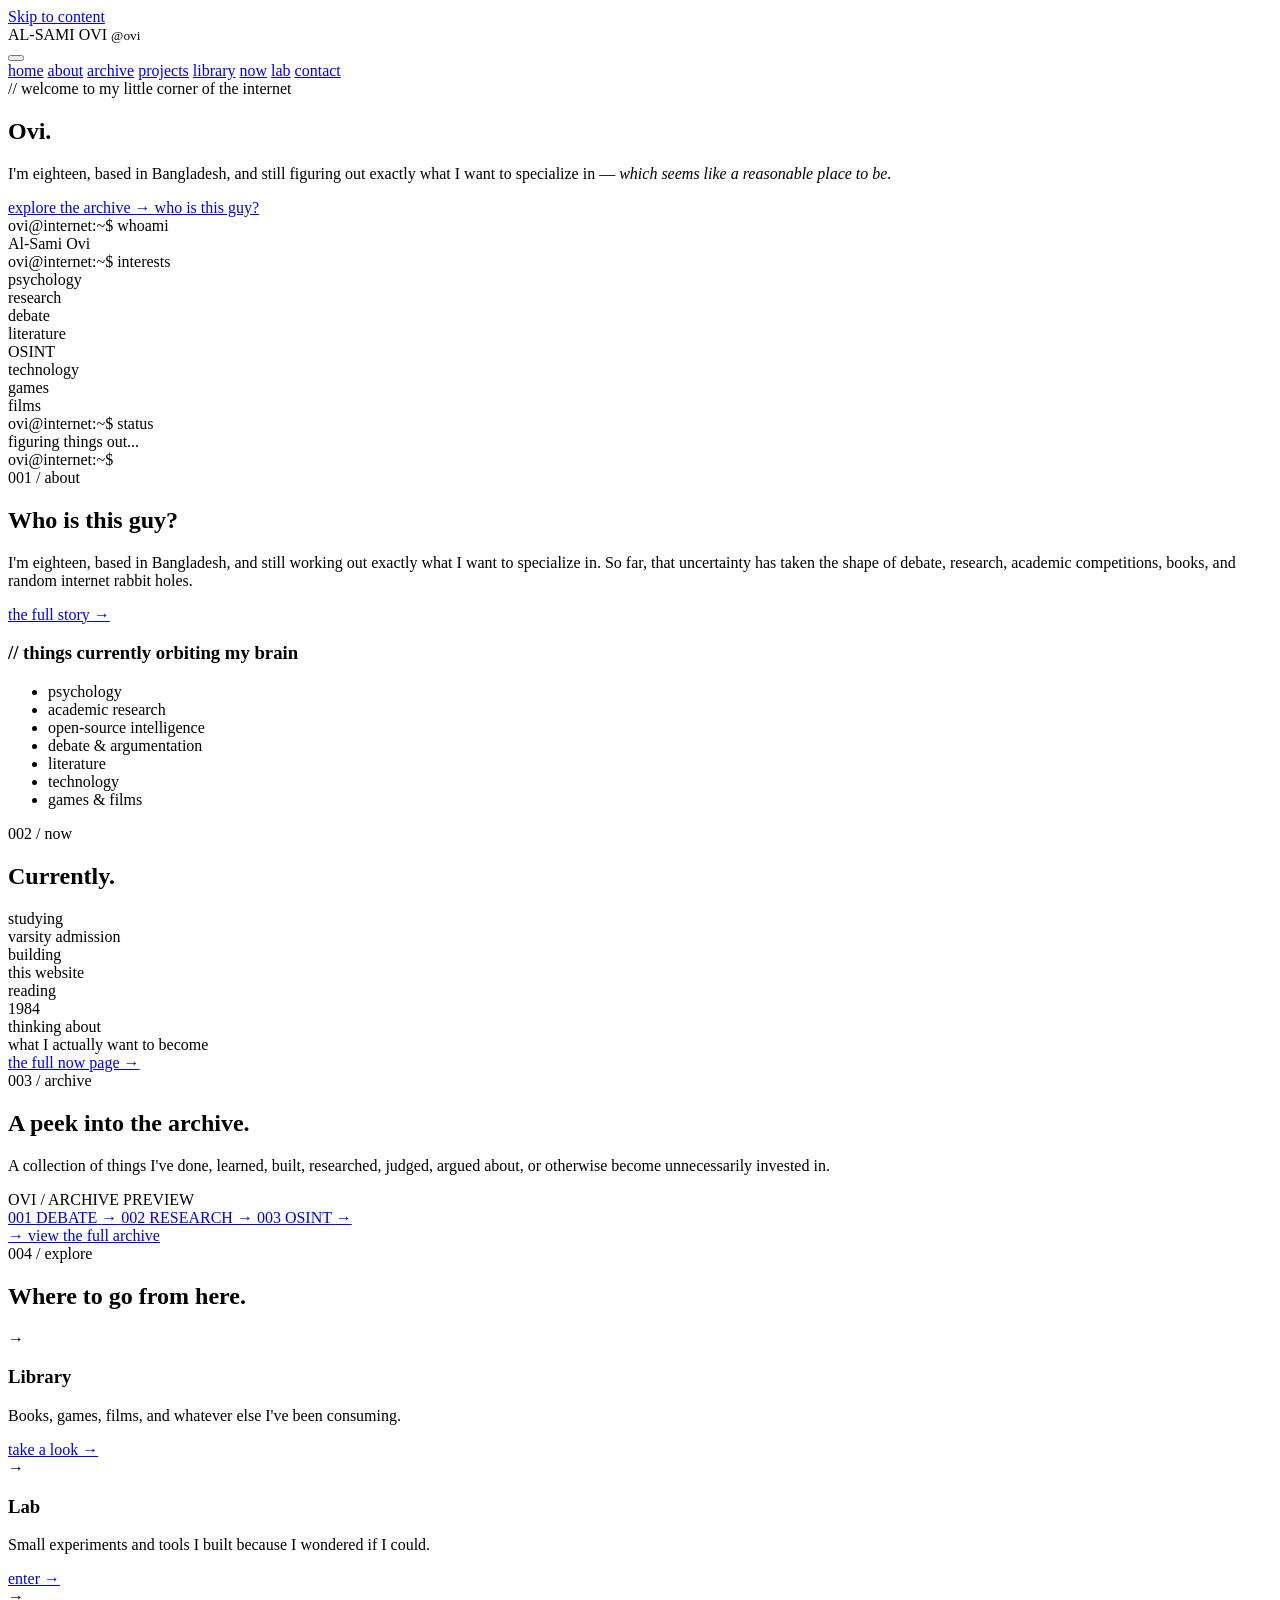
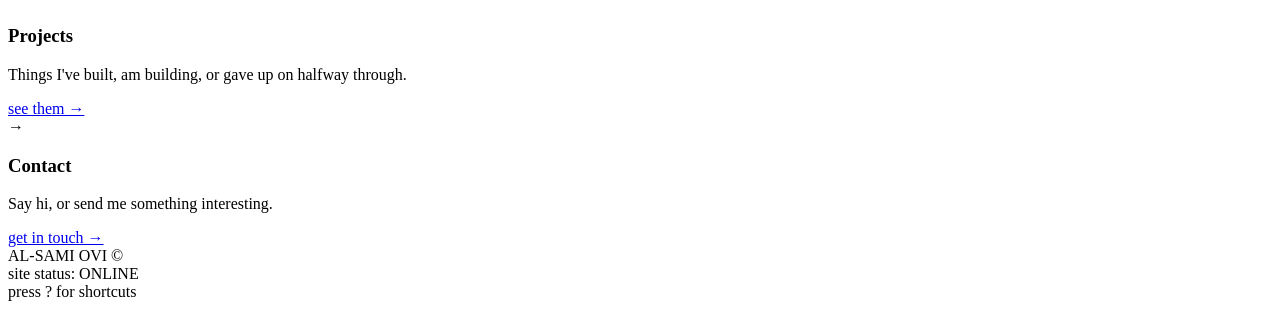
==== index.html @ b29b7989 "Add files via upload" ====
<!DOCTYPE html>
<html lang="en">
<head>
  <meta charset="UTF-8" />
  <meta name="viewport" content="width=device-width, initial-scale=1.0" />

  <title>Al-Sami Ovi — A Little Corner of the Internet</title>

  <meta
    name="description"
    content="The personal corner of the internet belonging to Al-Sami Ovi."
  />

  <link rel="stylesheet" href="css/style.css" />
</head>

<body data-page="home">

  <a class="skip-link" href="#main">Skip to content</a>

  <!-- =======================================================
       HEADER / NAV — identical on every page
       ======================================================= -->

  <header>
    <div class="container header-inner">

      <div class="logo" id="logo">
        AL-SAMI OVI
        <small>@ovi</small>
      </div>

      <button class="nav-toggle" id="nav-toggle" aria-label="Toggle navigation" aria-expanded="false" aria-controls="site-nav">
        <span></span><span></span><span></span>
      </button>

      <nav id="site-nav">
        <a href="index.html" data-page="home">home</a>
        <a href="about.html" data-page="about">about</a>
        <a href="archive.html" data-page="archive">archive</a>
        <a href="projects.html" data-page="projects">projects</a>
        <a href="library.html" data-page="library">library</a>
        <a href="now.html" data-page="now">now</a>
        <a href="lab.html" data-page="lab">lab</a>
        <a href="contact.html" data-page="contact">contact</a>
      </nav>

    </div>
  </header>


  <main id="main">

    <!-- =====================================================
         HERO
         ===================================================== -->

    <section class="hero container">

      <div class="reveal">

        <div class="eyebrow">
          // welcome to my little corner of the internet
        </div>

        <h1>
          Ovi.
        </h1>

        <p class="hero-description">
          I'm eighteen, based in Bangladesh, and still figuring out
          exactly what I want to specialize in —
          <em>which seems like a reasonable place to be.</em>
        </p>

        <div class="hero-links">

          <a class="button accent-button" href="archive.html">
            explore the archive →
          </a>

          <a class="button" href="about.html">
            who is this guy?
          </a>

        </div>

      </div>


      <!-- TERMINAL -->

      <div class="terminal reveal">

        <div class="terminal-top">
          <span class="terminal-dot"></span>
          <span class="terminal-dot"></span>
          <span class="terminal-dot"></span>
        </div>

        <div class="terminal-line">
          ovi@internet:~$ whoami
        </div>

        <div class="terminal-output">
          Al-Sami Ovi
        </div>

        <div class="terminal-line">
          ovi@internet:~$ interests
        </div>

        <div class="terminal-output">
          psychology<br>
          research<br>
          debate<br>
          literature<br>
          OSINT<br>
          technology<br>
          games<br>
          films
        </div>

        <div class="terminal-line">
          ovi@internet:~$ status
        </div>

        <div class="terminal-output">
          figuring things out...
        </div>

        <div class="terminal-line">
          ovi@internet:~$ <span class="cursor"></span>
        </div>

      </div>

    </section>


    <!-- =====================================================
         WHO AM I (short version — full version on about.html)
         ===================================================== -->

    <section>
      <div class="container">

        <div class="section-label">001 / about</div>

        <h2 class="section-title">Who is this guy?</h2>

        <div class="about-grid">

          <div class="about-text reveal">

            <p>
              I'm eighteen, based in Bangladesh, and still working out
              exactly what I want to specialize in. So far, that
              uncertainty has taken the shape of debate, research,
              academic competitions, books, and random internet
              rabbit holes.
            </p>

            <div class="link-row">
              <a href="about.html">the full story →</a>
            </div>

          </div>

          <div class="about-note reveal">

            <h3>// things currently orbiting my brain</h3>

            <ul>
              <li>psychology</li>
              <li>academic research</li>
              <li>open-source intelligence</li>
              <li>debate & argumentation</li>
              <li>literature</li>
              <li>technology</li>
              <li>games & films</li>
            </ul>

          </div>

        </div>

      </div>
    </section>


    <!-- =====================================================
         CURRENTLY (short version — full version on now.html)
         ===================================================== -->

    <section>
      <div class="container">

        <div class="section-label">002 / now</div>

        <h2 class="section-title">Currently.</h2>

        <div class="now-box reveal">

          <div class="now-grid">

            <div class="now-item">
              <div class="now-label">studying</div>
              <div class="now-value">varsity admission</div>
            </div>

            <div class="now-item">
              <div class="now-label">building</div>
              <div class="now-value">this website</div>
            </div>

            <div class="now-item">
              <div class="now-label">reading</div>
              <div class="now-value">1984</div>
            </div>

            <div class="now-item">
              <div class="now-label">thinking about</div>
              <div class="now-value">what I actually want to become</div>
            </div>

          </div>

          <div class="link-row">
            <a href="now.html">the full now page →</a>
          </div>

        </div>

      </div>
    </section>


    <!-- =====================================================
         ARCHIVE PREVIEW (full archive lives on archive.html)
         ===================================================== -->

    <section>
      <div class="container">

        <div class="section-label">003 / archive</div>

        <h2 class="section-title">A peek into the archive.</h2>

        <p class="archive-intro">
          A collection of things I've done, learned, built,
          researched, judged, argued about, or otherwise become
          unnecessarily invested in.
        </p>

        <div class="archive reveal">

          <div class="archive-header">
            <span>OVI / ARCHIVE</span>
            <span>PREVIEW</span>
          </div>

          <a class="archive-item" href="debate.html">
            <span class="archive-number">001</span>
            <span class="archive-name">DEBATE</span>
            <span class="archive-arrow">→</span>
          </a>

          <a class="archive-item" href="research.html">
            <span class="archive-number">002</span>
            <span class="archive-name">RESEARCH</span>
            <span class="archive-arrow">→</span>
          </a>

          <a class="archive-item" href="osint.html">
            <span class="archive-number">003</span>
            <span class="archive-name">OSINT</span>
            <span class="archive-arrow">→</span>
          </a>

        </div>

        <a class="archive-preview-link" href="archive.html">
          → view the full archive
        </a>

      </div>
    </section>


    <!-- =====================================================
         WHERE TO GO FROM HERE
         ===================================================== -->

    <section>
      <div class="container">

        <div class="section-label">004 / explore</div>

        <h2 class="section-title">Where to go from here.</h2>

        <div class="lab-grid">

          <div class="lab-card reveal">
            <div>
              <div class="lab-number">→</div>
              <h3>Library</h3>
              <p>Books, games, films, and whatever else I've been consuming.</p>
            </div>
            <a class="button" href="library.html">take a look →</a>
          </div>

          <div class="lab-card reveal">
            <div>
              <div class="lab-number">→</div>
              <h3>Lab</h3>
              <p>Small experiments and tools I built because I wondered if I could.</p>
            </div>
            <a class="button" href="lab.html">enter →</a>
          </div>

          <div class="lab-card reveal">
            <div>
              <div class="lab-number">→</div>
              <h3>Projects</h3>
              <p>Things I've built, am building, or gave up on halfway through.</p>
            </div>
            <a class="button" href="projects.html">see them →</a>
          </div>

          <div class="lab-card reveal">
            <div>
              <div class="lab-number">→</div>
              <h3>Contact</h3>
              <p>Say hi, or send me something interesting.</p>
            </div>
            <a class="button" href="contact.html">get in touch →</a>
          </div>

        </div>

      </div>
    </section>

  </main>


  <!-- =======================================================
       FOOTER — identical on every page
       ======================================================= -->

  <footer>
    <div class="container footer-inner">
      <div>AL-SAMI OVI © <span id="year"></span></div>
      <div>site status: <span class="accent">ONLINE</span></div>
      <div>press <span class="accent">?</span> for shortcuts</div>
    </div>
  </footer>

  <script src="js/main.js"></script>

</body>
</html>
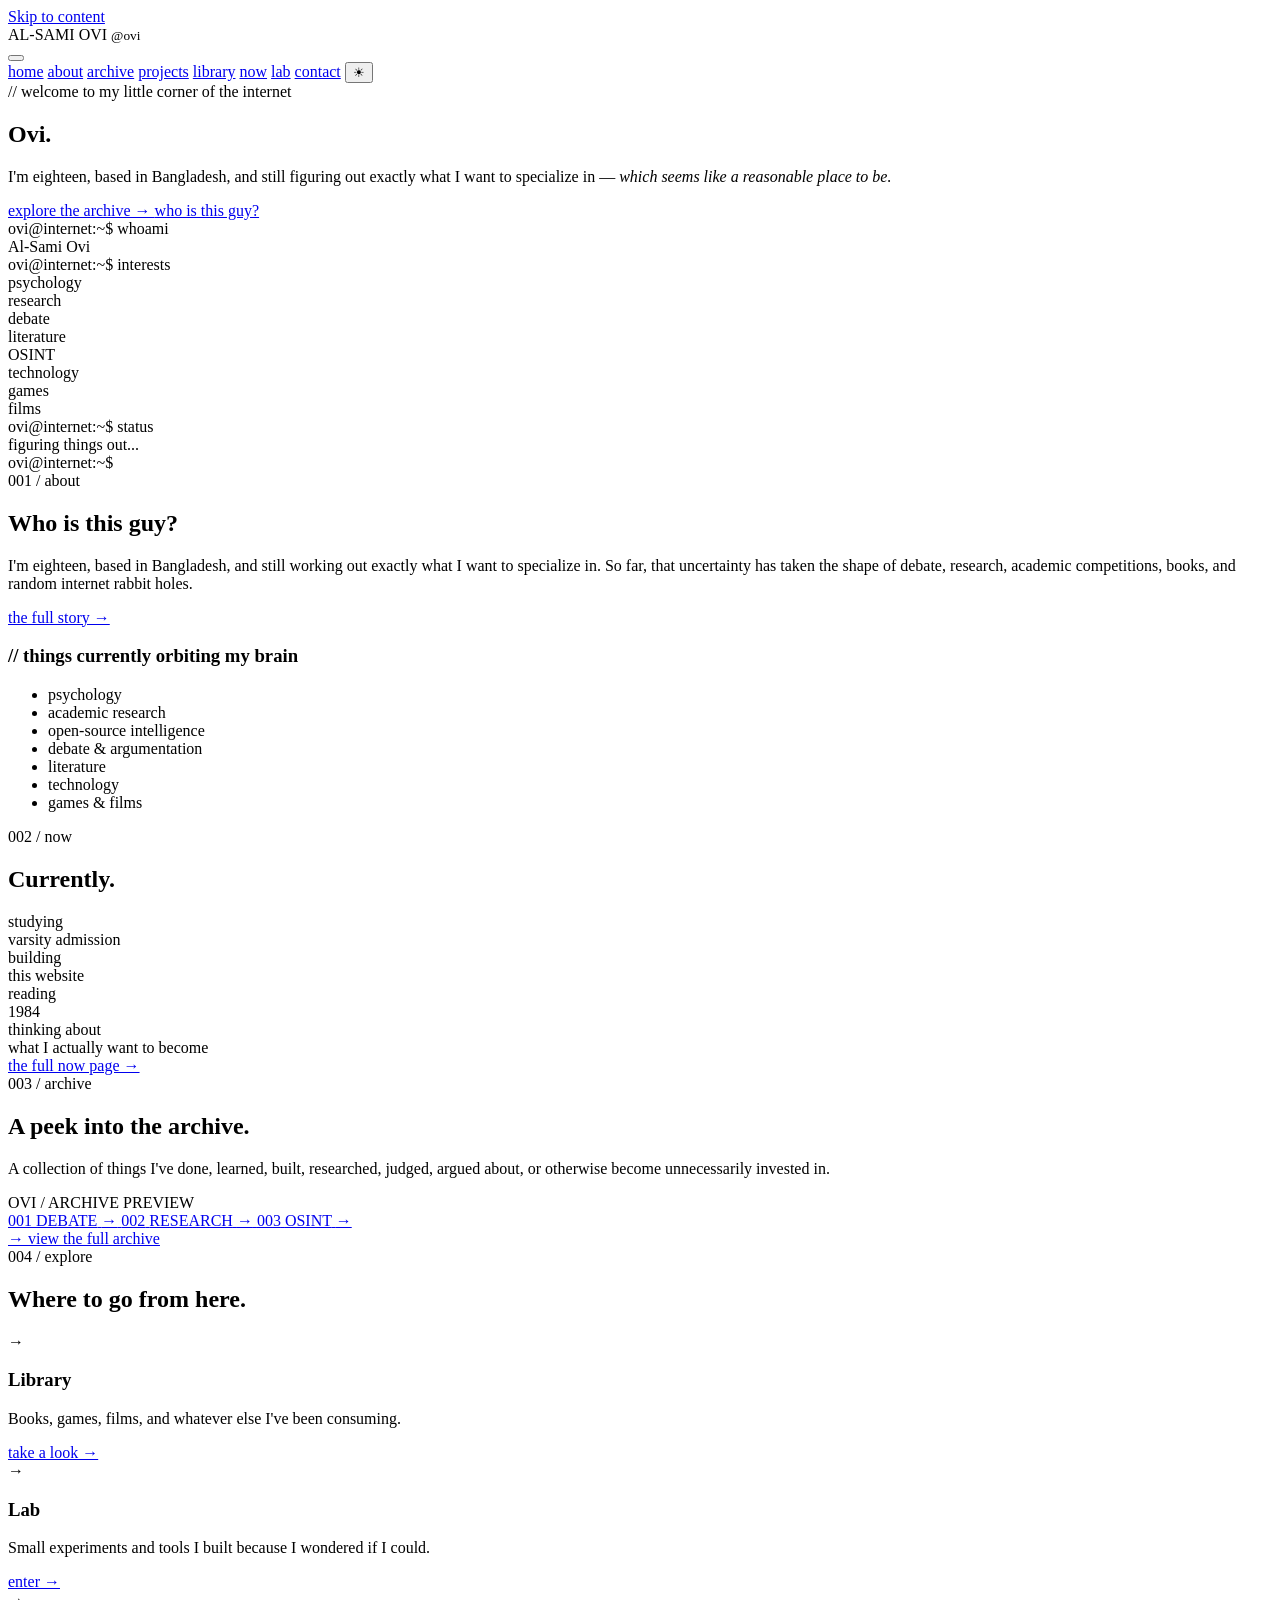
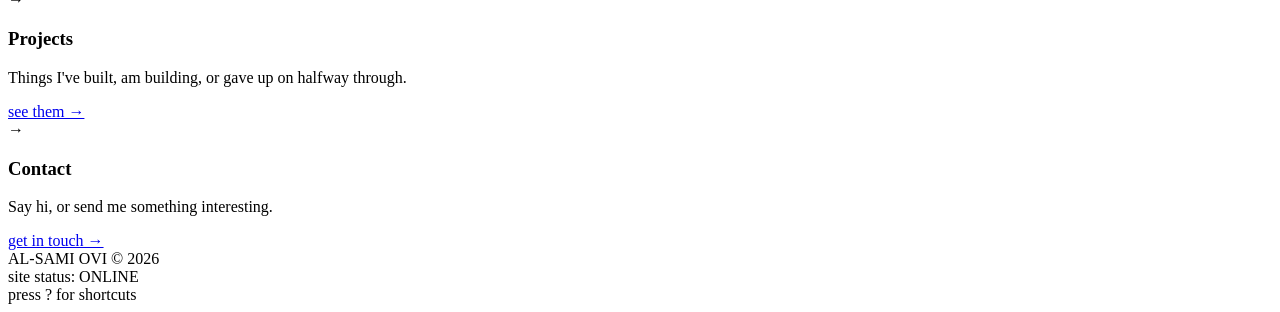
==== commit ddffaace: "Add files via upload" ====
--- a/index.html
+++ b/index.html
@@ -1,6 +1,11 @@
 <!DOCTYPE html>
 <html lang="en">
 <head>
+  <script>
+  if (localStorage.getItem("theme") !== "light") {
+    document.documentElement.classList.add("dark");
+  }
+</script>
   <meta charset="UTF-8" />
   <meta name="viewport" content="width=device-width, initial-scale=1.0" />
 
@@ -35,15 +40,25 @@
       </button>
 
       <nav id="site-nav">
-        <a href="index.html" data-page="home">home</a>
-        <a href="about.html" data-page="about">about</a>
-        <a href="archive.html" data-page="archive">archive</a>
-        <a href="projects.html" data-page="projects">projects</a>
-        <a href="library.html" data-page="library">library</a>
-        <a href="now.html" data-page="now">now</a>
-        <a href="lab.html" data-page="lab">lab</a>
-        <a href="contact.html" data-page="contact">contact</a>
-      </nav>
+  <a href="index.html" data-page="home">home</a>
+  <a href="about.html" data-page="about">about</a>
+  <a href="archive.html" data-page="archive">archive</a>
+  <a href="projects.html" data-page="projects">projects</a>
+  <a href="library.html" data-page="library">library</a>
+  <a href="now.html" data-page="now">now</a>
+  <a href="lab.html" data-page="lab">lab</a>
+  <a href="contact.html" data-page="contact">contact</a>
+
+  <button
+    class="theme-toggle"
+    id="theme-toggle"
+    type="button"
+    aria-label="Switch to light mode"
+    title="Switch theme"
+  >
+    <span id="theme-icon">☀</span>
+  </button>
+</nav>
 
     </div>
   </header>
